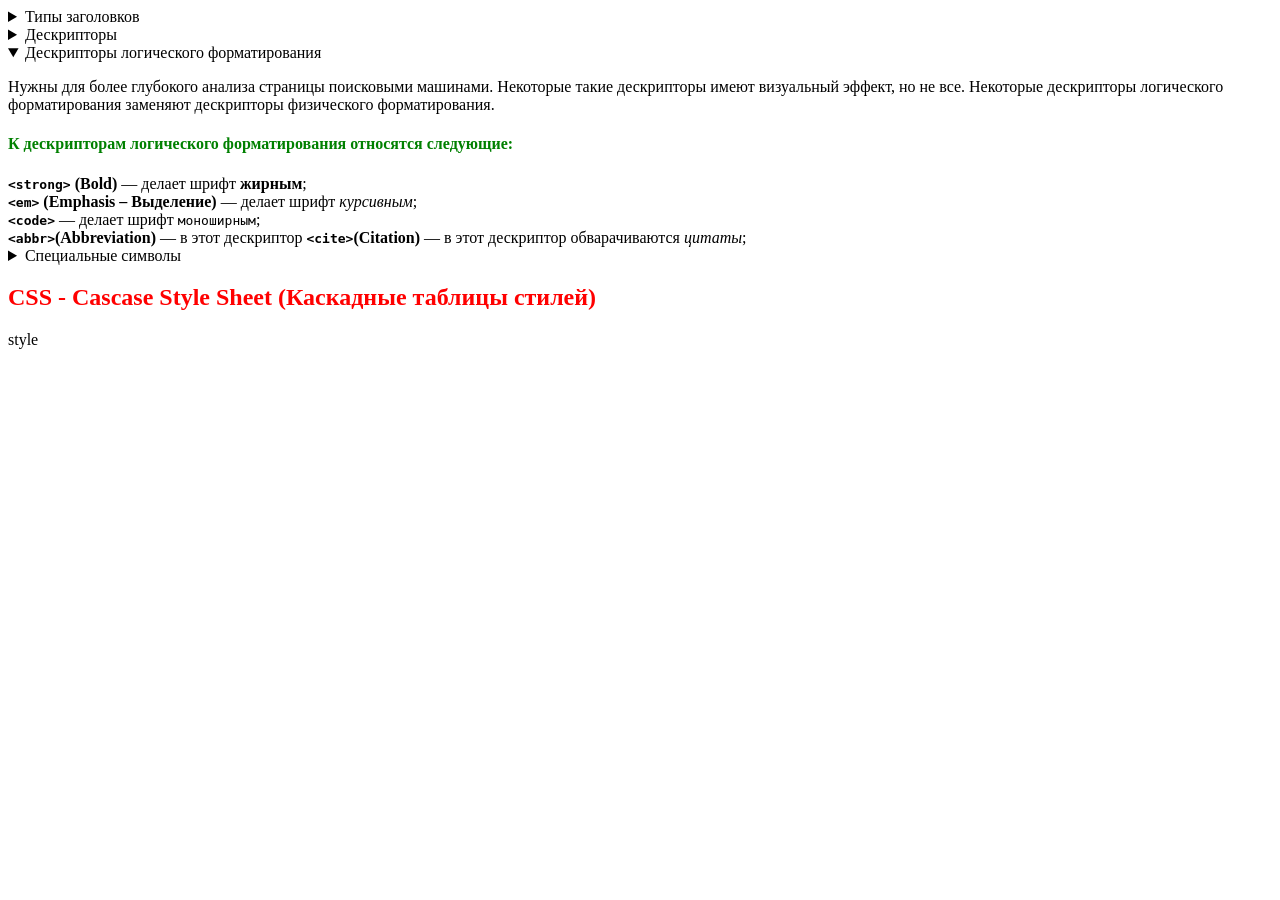
==== 01-Intro/index.html @ c1b0551f "gg" ====
﻿<!DOCTYPE html>

<html lang="en" xmlns="http://www.w3.org/1999/xhtml">
<head>
    <meta charset="utf-8" />
    <title>HTML lesson 1</title>
    <link rel="icon" href="top.png" />
    <style>
        h1, h2, h3, h4, h5, h6
        {
            color:red;
        }
        h2, h4, h6{
            color:green;
        }
    </style>
</head>
<body>
    <details>
        <summary>Типы заголовков</summary>
        <h1>Заголовок 1 может быть только 1 на странице</h1>
        <h2>Заголовок 2 остальных заголовком может быть сколько угодно</h2>
        <h3>Заголовок 3</h3>
        <h4>Заголовок 4</h4>
        <h5>Заголовок 5</h5>
        <h6>Заголовок 6</h6>
        <hr />
    </details>

    <details>
        <summary>Дескрипторы</summary>
        <hr>
        <b><code>&#60;p&#62;</code> (Paragraph) </b> &#8213; - этот дескриптор показывает начало и конец абзаца <code>&#60;p&#62;</code>;<br />
        <b><code>&#60;b&#62;</code> (Bold) </b> &#8213; этот дескриптор делает текст <b>жирным</b> <code>&#60;p&#62;</code>;<br />
        <b><code>&#60;u&#62;</code> (Underline) </b> &#8213; этот дескриптор делает текст <u>подчеркнутым</u> <code>&#60;p&#62;</code>;<br />
        <b><code>&#60;tt&#62;</code> (Tele Type) </b> &#8213; этот дескриптор делает текст <code>моноширным</code> <code>&#60;p&#62;</code>;<br />
        <b><code>&#60;sup&#62;</code> (Superscript) </b> &#8213; <sup>Верхний</sup> индекс; <br />
        <b><code>&#60;sub&#62;</code> (Subscript) </b> &#8213; <sub>Нижний</sub> индекс; <br />
        <b><code>&#60;pre&#62;</code> (Preformatted) </b> &#8213; <pre> Предформатированеный текст, 
в котором сохраняется все отступы и переносы строк.
Часто используется для отображения программного кода на странице.
Как правило отображается моноширным шрифтом.
Аналог RAW-строки в языке <b>C++</b>;</pre> <br>
        <hr>
        <pre>&#60;</pre>
    </details>

    <details open>
        <summary>Дескрипторы логического форматирования</summary>
        <p>
            Нужны для более глубокого анализа страницы поисковыми машинами.
            Некоторые такие дескрипторы имеют визуальный эффект, но не все.
            Некоторые дескрипторы логического форматирования заменяют дескрипторы
            физического форматирования.
        </p>
        <h4>К дескрипторам логического форматирования относятся следующие: </h4>
        <strong><code>&#60;strong&#62;</code> (Bold)</strong> &#8213; делает шрифт <strong>жирным</strong>;<br>
        <strong><code>&#60;em&#62;</code> (Emphasis &#8211; Выделение) </strong> &#8213; делает шрифт <em>курсивным</em>;<br>
        <strong><code>&#60;code&#62;</code></strong> &#8213; делает шрифт <code>моноширным</code>;<br>
        <strong><code>&#60;abbr&#62;</code>(Abbreviation)</strong> &#8213; в этот дескриптор 
        <strong><code>&#60;cite&#62;</code>(Citation)</strong> &#8213; в этот дескриптор 
        обварачиваются <cite>цитаты</cite>;<br>
    </details>

    <details>
        <summary>Специальные символы</summary>
        <pre>
            &#60; &#8213; &#38;#60; &#8213; &amp;lt; {Less Then}; 
            > &#8213; &#38;#62; &#8213; &amp;gt; {Greater Then}; 
        </pre>
    </details>

    <h2 style="color:red;">CSS - Cascase Style Sheet (Каскадные таблицы стилей)</h2>
    style

</body>
</html>
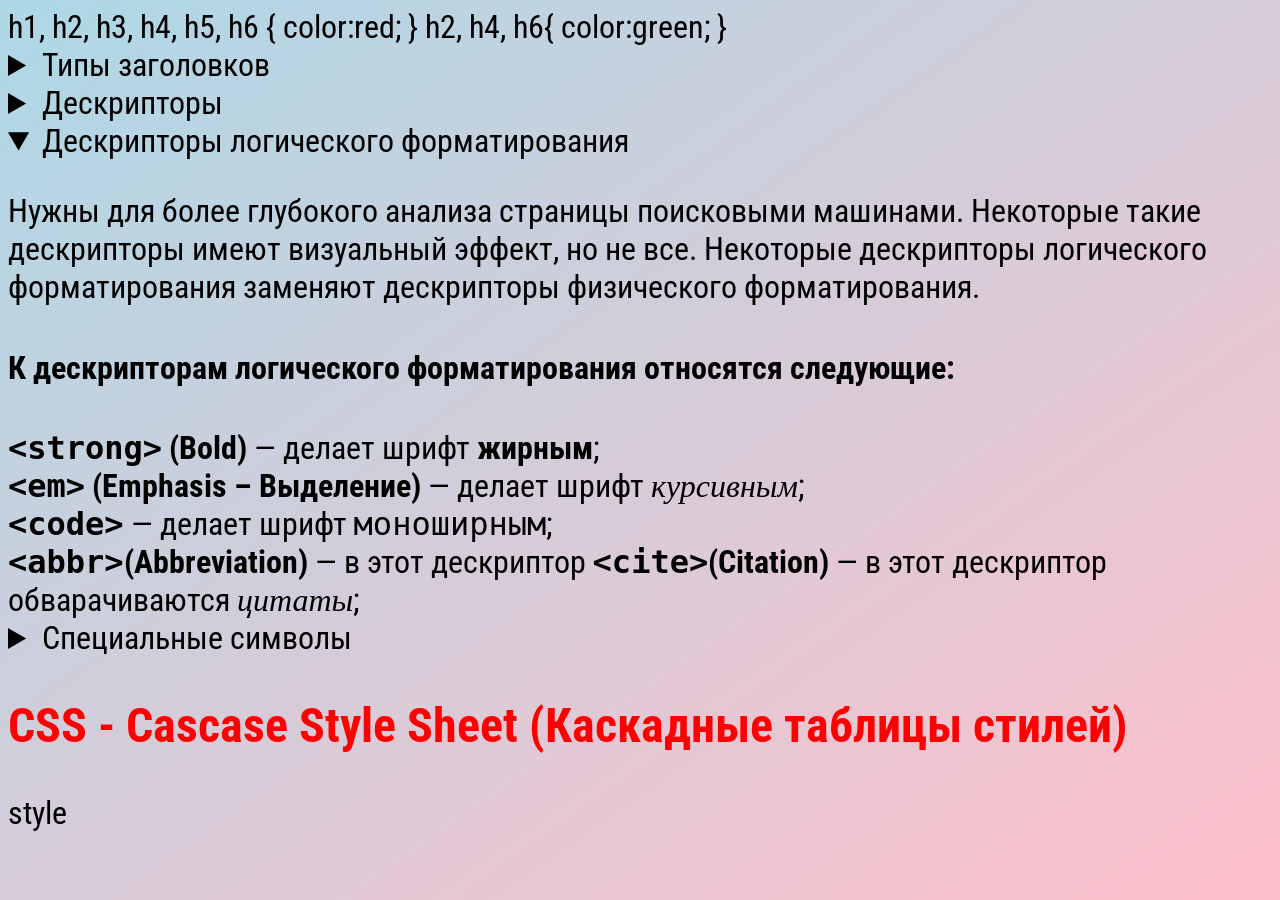
==== commit 1a22ef5b: "Gradient" ====
--- a/01-Intro/index.html
+++ b/01-Intro/index.html
@@ -5,6 +5,7 @@
     <meta charset="utf-8" />
     <title>HTML lesson 1</title>
     <link rel="icon" href="top.png" />
+    <link rel="stylesheet" href="../index.css"
     <style>
         h1, h2, h3, h4, h5, h6
         {
--- a/index.css
+++ b/index.css
@@ -0,0 +1,7 @@
+﻿@import url('https://fonts.googleapis.com/css2?family=Roboto+Condensed:ital,wght@0,100..900;1,100..900&display=swap');
+body {
+    font-family: Roboto Condensed;
+    font-size:32px;
+    background-image:linear-gradient(to bottom right, lightblue, pink);
+    background-attachment:fixed;
+}
